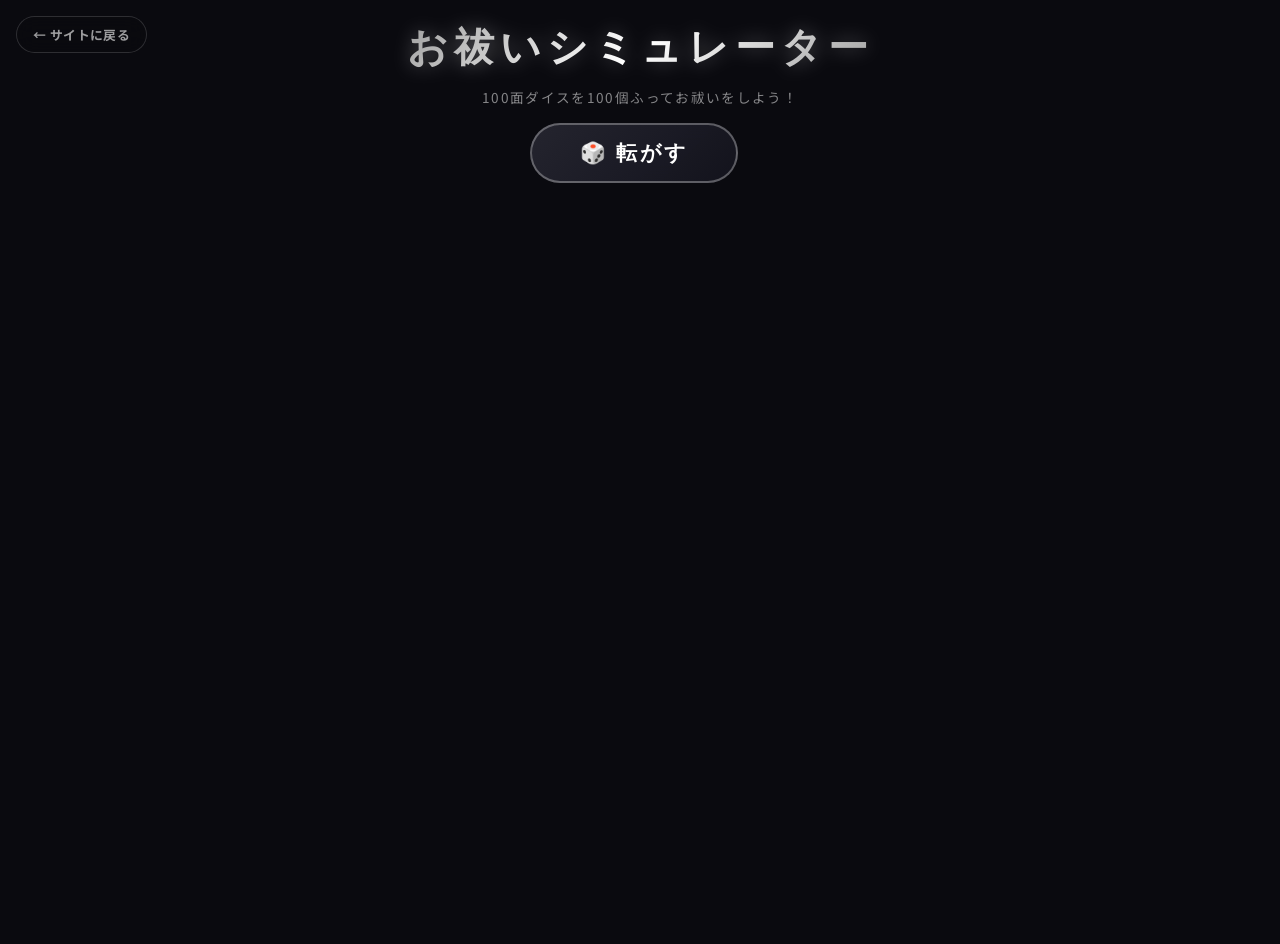
==== games/oharai/index.html @ b859c952 "feat: OGP meta tags, oharai integration, Contents title, nav arrow fix" ====
<!DOCTYPE html>
<html lang="ja">

<head>
  <meta charset="UTF-8">
  <meta name="viewport" content="width=device-width, initial-scale=1.0">
  <title>お祓いシミュレーター</title>
  <meta name="description" content="3D物理演出で100面ダイスを100個転がすシミュレーター">
  <link rel="stylesheet" href="style.css">
  <link
    href="https://fonts.googleapis.com/css2?family=Orbitron:wght@400;700;900&family=Noto+Sans+JP:wght@400;700&display=swap"
    rel="stylesheet">
</head>

<body>
  <a href="../../" id="back-to-site">← サイトに戻る</a>
  <div id="app">
    <!-- 3D Canvas -->
    <canvas id="dice-canvas"></canvas>

    <!-- Overlay UI -->
    <div id="overlay">
      <h1 id="title">お祓いシミュレーター</h1>
      <p id="subtitle">100面ダイスを100個ふってお祓いをしよう！</p>
      <div id="btn-row">
        <button id="roll-btn">🎲 転がす</button>
        <div id="action-btns">
          <button id="screenshot-btn" class="action-btn">📸 スクショ</button>
          <button id="share-btn" class="action-btn">𝕏 共有</button>
        </div>
      </div>
      <div id="status-text"></div>
    </div>

    <!-- Results Panel -->
    <div id="results-panel">
      <div id="results-grid"></div>
    </div>


  </div>

  <script type="importmap">
  {
    "imports": {
      "three": "https://esm.sh/three@0.162.0",
      "three/addons/": "https://esm.sh/three@0.162.0/examples/jsm/",
      "cannon-es": "https://esm.sh/cannon-es@0.20.0"
    }
  }
  </script>
  <script type="module" src="main.js"></script>
</body>

</html>
---- games/oharai/style.css ----
/* ========================================
   3D 100面ダイス × 100個 シミュレーター
   ======================================== */

/* --- Reset & Base --- */
*,
*::before,
*::after {
  margin: 0;
  padding: 0;
  box-sizing: border-box;
}

html,
body {
  width: 100%;
  height: 100%;
  overflow: hidden;
  font-family: 'Noto Sans JP', 'Orbitron', sans-serif;
  background: #0a0a0f;
  color: #e0e0e0;
}

/* --- Back to Site Button --- */
#back-to-site {
  position: fixed;
  top: 16px;
  left: 16px;
  z-index: 500;
  font-family: 'Noto Sans JP', sans-serif;
  font-size: 0.8rem;
  font-weight: 700;
  color: rgba(255, 255, 255, 0.6);
  text-decoration: none;
  padding: 8px 16px;
  border-radius: 30px;
  border: 1px solid rgba(255, 255, 255, 0.15);
  background: rgba(10, 10, 15, 0.7);
  backdrop-filter: blur(10px);
  transition: all 0.3s ease;
  letter-spacing: 0.03em;
}

#back-to-site:hover {
  color: #00ff6a;
  border-color: rgba(0, 255, 106, 0.4);
  background: rgba(0, 255, 106, 0.08);
  box-shadow: 0 0 16px rgba(0, 255, 106, 0.15);
  transform: translateX(-2px);
}

#app {
  position: relative;
  width: 100%;
  height: 100%;
}

/* --- 3D Canvas --- */
#dice-canvas {
  display: block;
  width: 100%;
  height: 100%;
}

/* --- Overlay UI --- */
#overlay {
  position: absolute;
  top: 0;
  left: 0;
  width: 100%;
  pointer-events: none;
  display: flex;
  flex-direction: column;
  align-items: center;
  padding: 20px;
  z-index: 10;
}

#title {
  font-family: 'Orbitron', monospace;
  font-size: 2.5rem;
  font-weight: 900;
  background: linear-gradient(135deg, #a0a0a0, #ffffff, #a0a0a0);
  background-clip: text;
  -webkit-background-clip: text;
  -webkit-text-fill-color: transparent;
  text-shadow: none;
  letter-spacing: 0.15em;
  margin-bottom: 12px;
  filter: drop-shadow(0 0 10px rgba(255, 255, 255, 0.3));
}

/* --- Button Row (Roll + Action Buttons) --- */
#btn-row {
  display: flex;
  align-items: center;
  gap: 12px;
  pointer-events: none;
}

#roll-btn {
  pointer-events: auto;
  font-family: 'Orbitron', monospace;
  font-size: 1.3rem;
  font-weight: 700;
  padding: 14px 48px;
  border: 2px solid rgba(255, 255, 255, 0.3);
  border-radius: 50px;
  background: linear-gradient(135deg, rgba(40, 40, 50, 0.9), rgba(20, 20, 30, 0.95));
  color: #fff;
  cursor: pointer;
  transition: all 0.3s ease;
  backdrop-filter: blur(10px);
  text-transform: uppercase;
  letter-spacing: 0.1em;
}

#roll-btn:hover {
  border-color: rgba(255, 255, 255, 0.6);
  background: linear-gradient(135deg, rgba(60, 60, 80, 0.95), rgba(30, 30, 50, 0.98));
  transform: translateY(-2px);
  box-shadow: 0 8px 30px rgba(0, 0, 0, 0.5), 0 0 20px rgba(255, 255, 255, 0.1);
}

#roll-btn:active {
  transform: translateY(1px) scale(0.97);
}

#roll-btn:disabled {
  opacity: 0.4;
  cursor: not-allowed;
  transform: none;
  box-shadow: none;
}

#subtitle {
  font-family: 'Noto Sans JP', sans-serif;
  font-size: 0.85rem;
  color: rgba(255, 255, 255, 0.5);
  margin-bottom: 16px;
  letter-spacing: 0.1em;
}

#status-text {
  font-family: 'Orbitron', monospace;
  font-size: 1rem;
  margin-top: 10px;
  color: rgba(255, 255, 255, 0.6);
  min-height: 1.5em;
  letter-spacing: 0.05em;
}

/* --- Action Buttons (Share / Screenshot) --- */
#action-btns {
  display: flex;
  gap: 12px;
  opacity: 0;
  max-width: 0;
  overflow: clip visible;
  pointer-events: none;
  transition: opacity 0.4s ease, max-width 0.5s ease;
}

#action-btns.visible {
  opacity: 1;
  max-width: 400px;
  pointer-events: auto;
}

.action-btn {
  font-family: 'Noto Sans JP', sans-serif;
  font-size: 0.85rem;
  font-weight: 700;
  padding: 10px 24px;
  white-space: nowrap;
  border: 1px solid rgba(255, 255, 255, 0.2);
  border-radius: 40px;
  background: linear-gradient(135deg, rgba(30, 30, 40, 0.85), rgba(15, 15, 25, 0.9));
  color: rgba(255, 255, 255, 0.85);
  cursor: pointer;
  transition: all 0.3s ease;
  backdrop-filter: blur(10px);
  letter-spacing: 0.05em;
}

.action-btn:hover {
  border-color: rgba(255, 255, 255, 0.5);
  background: linear-gradient(135deg, rgba(50, 50, 65, 0.9), rgba(25, 25, 40, 0.95));
  transform: translateY(-2px);
  box-shadow: 0 6px 20px rgba(0, 0, 0, 0.4), 0 0 15px rgba(255, 255, 255, 0.08);
}

.action-btn:active {
  transform: translateY(1px) scale(0.97);
}

#share-btn {
  border-color: rgba(29, 161, 242, 0.3);
  background: linear-gradient(135deg, rgba(15, 30, 50, 0.9), rgba(10, 20, 35, 0.95));
}

#share-btn:hover {
  border-color: rgba(29, 161, 242, 0.6);
  box-shadow: 0 6px 20px rgba(0, 0, 0, 0.4), 0 0 15px rgba(29, 161, 242, 0.15);
}

#screenshot-btn {
  border-color: rgba(100, 200, 120, 0.3);
  background: linear-gradient(135deg, rgba(15, 35, 20, 0.9), rgba(10, 25, 15, 0.95));
}

#screenshot-btn:hover {
  border-color: rgba(100, 200, 120, 0.6);
  box-shadow: 0 6px 20px rgba(0, 0, 0, 0.4), 0 0 15px rgba(100, 200, 120, 0.15);
}

/* --- Results Panel --- */
#results-panel {
  position: absolute;
  bottom: 0;
  left: 0;
  width: 100%;
  background: linear-gradient(to top, rgba(5, 5, 15, 0.95) 0%, rgba(5, 5, 15, 0.85) 70%, transparent 100%);
  padding: 20px 30px 24px;
  z-index: 10;
  transform: translateY(100%);
  transition: transform 0.6s cubic-bezier(0.22, 1, 0.36, 1);
  backdrop-filter: blur(8px);
}

#results-panel.visible {
  transform: translateY(0%);
}

#results-grid {
  display: grid;
  grid-template-columns: repeat(20, 1fr);
  gap: 6px;
  max-width: 1100px;
  margin: 0 auto;
}

/* --- Dice Result Cell --- */
.dice-cell {
  display: flex;
  align-items: center;
  justify-content: center;
  aspect-ratio: 1;
  border-radius: 6px;
  font-family: 'Orbitron', monospace;
  font-size: 0.7rem;
  font-weight: 700;
  background: rgba(255, 255, 255, 0.06);
  border: 1px solid rgba(255, 255, 255, 0.1);
  opacity: 0;
  transform: scale(0.5) rotateX(30deg);
  animation: cellAppear 0.4s ease forwards;
  will-change: transform, opacity;
}

/* --- Critical: 1-5 (Yellow/Gold glow) --- */
.dice-cell.critical {
  color: #ffd700;
  background: rgba(255, 215, 0, 0.15);
  border-color: rgba(255, 215, 0, 0.5);
  box-shadow:
    0 0 8px rgba(255, 215, 0, 0.4),
    0 0 20px rgba(255, 215, 0, 0.2),
    inset 0 0 8px rgba(255, 215, 0, 0.1);
  animation: cellAppear 0.4s ease forwards, pulseGold 2s ease-in-out infinite;
}

/* --- Fumble: 96-100 (Purple glow) --- */
.dice-cell.fumble {
  color: #c084fc;
  background: rgba(162, 89, 255, 0.15);
  border-color: rgba(162, 89, 255, 0.5);
  box-shadow:
    0 0 8px rgba(162, 89, 255, 0.4),
    0 0 20px rgba(162, 89, 255, 0.2),
    inset 0 0 8px rgba(162, 89, 255, 0.1);
  animation: cellAppear 0.4s ease forwards, pulsePurple 2s ease-in-out infinite;
}

/* --- Animations --- */
@keyframes cellAppear {
  to {
    opacity: 1;
    transform: scale(1) rotateX(0deg);
  }
}

@keyframes pulseGold {

  0%,
  100% {
    box-shadow:
      0 0 8px rgba(255, 215, 0, 0.4),
      0 0 20px rgba(255, 215, 0, 0.2),
      inset 0 0 8px rgba(255, 215, 0, 0.1);
    text-shadow: 0 0 6px rgba(255, 215, 0, 0.6);
  }

  50% {
    box-shadow:
      0 0 14px rgba(255, 215, 0, 0.7),
      0 0 35px rgba(255, 215, 0, 0.4),
      inset 0 0 14px rgba(255, 215, 0, 0.2);
    text-shadow: 0 0 12px rgba(255, 215, 0, 0.9);
  }
}

@keyframes pulsePurple {

  0%,
  100% {
    box-shadow:
      0 0 8px rgba(162, 89, 255, 0.4),
      0 0 20px rgba(162, 89, 255, 0.2),
      inset 0 0 8px rgba(162, 89, 255, 0.1);
    text-shadow: 0 0 6px rgba(162, 89, 255, 0.6);
  }

  50% {
    box-shadow:
      0 0 14px rgba(162, 89, 255, 0.7),
      0 0 35px rgba(162, 89, 255, 0.4),
      inset 0 0 14px rgba(162, 89, 255, 0.2);
    text-shadow: 0 0 12px rgba(162, 89, 255, 0.9);
  }
}

/* --- Responsive --- */
@media (max-width: 900px) {
  #results-grid {
    grid-template-columns: repeat(10, 1fr);
    gap: 4px;
  }

  .dice-cell {
    font-size: 0.6rem;
  }

  #title {
    font-size: 1.5rem;
  }
}

/* ========================================
   演出オーバーレイ
   ======================================== */

/* --- 共通オーバーレイ --- */
.celebration-overlay,
.disappointment-overlay {
  position: absolute;
  top: 0;
  left: 0;
  width: 100%;
  height: 100%;
  pointer-events: none;
  z-index: 100;
  overflow: hidden;
  transition: opacity 1s ease;
}

.celebration-overlay.fade-out,
.disappointment-overlay.fade-out {
  opacity: 0;
}

/* --- 共通メッセージ --- */
.result-message {
  position: absolute;
  top: 28%;
  left: 50%;
  transform: translate(-50%, -50%) scale(0);
  font-family: 'Orbitron', 'Noto Sans JP', monospace;
  font-size: 2.5rem;
  font-weight: 900;
  white-space: nowrap;
  animation: messagePopIn 0.6s cubic-bezier(0.34, 1.56, 0.64, 1) 0.3s forwards;
  text-align: center;
  letter-spacing: 0.05em;
}

/* --- おめでとうメッセージ --- */
.celebration-message {
  color: #ffd700;
  text-shadow:
    0 0 20px rgba(255, 215, 0, 0.8),
    0 0 40px rgba(255, 215, 0, 0.5),
    0 0 80px rgba(255, 215, 0, 0.3),
    0 2px 4px rgba(0, 0, 0, 0.5);
}

/* --- がっかりメッセージ --- */
.disappointment-message {
  color: #c084fc;
  text-shadow:
    0 0 20px rgba(162, 89, 255, 0.8),
    0 0 40px rgba(162, 89, 255, 0.5),
    0 0 80px rgba(162, 89, 255, 0.3),
    0 2px 4px rgba(0, 0, 0, 0.5);
}

/* --- 紙吹雪パーティクル --- */
.confetti {
  position: absolute;
  top: -20%;
  border-radius: 2px;
  animation: confettiFall linear infinite;
  will-change: transform, opacity;
}

@keyframes confettiFall {
  0% {
    transform: translateY(0) rotate(0deg);
    opacity: 1;
  }

  85% {
    opacity: 1;
  }

  100% {
    transform: translateY(130vh) rotate(720deg);
    opacity: 0;
  }
}

/* --- 紫の雨パーティクル --- */
.purple-rain {
  position: absolute;
  top: -15%;
  width: 2px;
  height: 20px;
  background: linear-gradient(to bottom, transparent, #a259ff, #7c3aed);
  border-radius: 0 0 2px 2px;
  animation: purpleRainFall linear infinite;
  box-shadow: 0 0 6px rgba(162, 89, 255, 0.6);
  will-change: transform, opacity;
}

@keyframes purpleRainFall {
  0% {
    transform: translateY(0);
    opacity: 0.8;
  }

  85% {
    opacity: 0.6;
  }

  100% {
    transform: translateY(130vh);
    opacity: 0;
  }
}

/* --- おめでとう絵文字 --- */
.celebration-emoji {
  position: absolute;
  animation: emojiBounce 2.5s ease-in-out infinite;
  opacity: 0;
  filter: drop-shadow(0 0 8px rgba(255, 215, 0, 0.6));
  will-change: transform, opacity;
}

@keyframes emojiBounce {
  0% {
    opacity: 0;
    transform: scale(0) translateY(50px);
  }

  20% {
    opacity: 1;
    transform: scale(1.3) translateY(-30px);
  }

  40% {
    transform: scale(1) translateY(0);
  }

  60% {
    opacity: 1;
    transform: scale(1.1) translateY(-15px);
  }

  80% {
    opacity: 1;
    transform: scale(1) translateY(0);
  }

  100% {
    opacity: 0;
    transform: scale(0.8) translateY(20px);
  }
}

/* --- がっかり絵文字 --- */
.disappointment-emoji {
  position: absolute;
  animation: emojiSink 3s ease-in-out infinite;
  opacity: 0;
  filter: drop-shadow(0 0 8px rgba(162, 89, 255, 0.6));
  will-change: transform, opacity;
}

@keyframes emojiSink {
  0% {
    opacity: 0;
    transform: scale(0) rotate(0deg);
  }

  15% {
    opacity: 1;
    transform: scale(1.2) rotate(-10deg);
  }

  40% {
    opacity: 0.8;
    transform: scale(1) rotate(5deg);
  }

  70% {
    opacity: 0.6;
    transform: scale(0.9) rotate(-3deg);
  }

  100% {
    opacity: 0;
    transform: scale(0.5) rotate(15deg) translateY(60px);
  }
}

/* --- メッセージ登場 --- */
@keyframes messagePopIn {
  0% {
    transform: translate(-50%, -50%) scale(0) rotate(-5deg);
  }

  60% {
    transform: translate(-50%, -50%) scale(1.15) rotate(2deg);
  }

  100% {
    transform: translate(-50%, -50%) scale(1) rotate(0deg);
  }
}

/* ========================================
   統計オーバーレイ
   ======================================== */
.stats-overlay {
  position: absolute;
  top: 0;
  left: 0;
  width: 100%;
  height: 100%;
  pointer-events: none;
  z-index: 50;
  display: flex;
  align-items: center;
  justify-content: center;
}

.stats-container {
  display: flex;
  align-items: center;
  justify-content: center;
  gap: 20px;
  flex-wrap: wrap;
  animation: statsSlideIn 0.8s cubic-bezier(0.22, 1, 0.36, 1) forwards;
  opacity: 0;
  transform: translateY(30px);
  background: radial-gradient(ellipse at center, rgba(0, 0, 0, 0.7) 0%, rgba(0, 0, 0, 0.4) 60%, transparent 100%);
  padding: 32px 48px;
  border-radius: 24px;
}

@keyframes statsSlideIn {
  to {
    opacity: 1;
    transform: translateY(0);
  }
}

.stats-box {
  text-align: center;
  padding: 16px 28px;
  border-radius: 16px;
  backdrop-filter: blur(12px);
  border: 1px solid rgba(255, 255, 255, 0.15);
  min-width: 140px;
}

.stats-critical {
  background: rgba(255, 215, 0, 0.12);
  border-color: rgba(255, 215, 0, 0.4);
  box-shadow: 0 0 30px rgba(255, 215, 0, 0.2), inset 0 0 20px rgba(255, 215, 0, 0.05);
}

.stats-fumble {
  background: rgba(162, 89, 255, 0.12);
  border-color: rgba(162, 89, 255, 0.4);
  box-shadow: 0 0 30px rgba(162, 89, 255, 0.2), inset 0 0 20px rgba(162, 89, 255, 0.05);
}

.stats-label {
  font-family: 'Noto Sans JP', sans-serif;
  font-size: 0.75rem;
  font-weight: 700;
  letter-spacing: 0.05em;
  margin-bottom: 6px;
  opacity: 0.8;
}

.stats-critical .stats-label {
  color: #ffd700;
}

.stats-fumble .stats-label {
  color: #c084fc;
}

.stats-count {
  font-family: 'Orbitron', monospace;
  font-size: 3.5rem;
  font-weight: 900;
  line-height: 1;
}

.stats-critical .stats-count {
  color: #ffd700;
  text-shadow: 0 0 20px rgba(255, 215, 0, 0.6), 0 0 40px rgba(255, 215, 0, 0.3);
}

.stats-fumble .stats-count {
  color: #c084fc;
  text-shadow: 0 0 20px rgba(162, 89, 255, 0.6), 0 0 40px rgba(162, 89, 255, 0.3);
}

.stats-unit {
  font-family: 'Noto Sans JP', sans-serif;
  font-size: 0.85rem;
  opacity: 0.7;
  color: #ccc;
  margin-top: 4px;
}

.stats-vs {
  font-family: 'Orbitron', monospace;
  font-size: 2rem;
  font-weight: 900;
  color: rgba(255, 255, 255, 0.5);
  text-shadow: 0 0 10px rgba(255, 255, 255, 0.2);
  padding: 0 8px;
}

.stats-avg {
  width: 100%;
  text-align: center;
  margin-top: 8px;
}

.stats-avg-label {
  font-family: 'Noto Sans JP', sans-serif;
  font-size: 0.85rem;
  color: rgba(255, 255, 255, 0.6);
  margin-right: 10px;
}

.stats-avg-value {
  font-family: 'Orbitron', monospace;
  font-size: 1.8rem;
  font-weight: 700;
  color: #fff;
  text-shadow: 0 0 12px rgba(255, 255, 255, 0.3);
}

/* ========================================
   まあまあ演出（クリファン同数）
   ======================================== */
.neutral-overlay {
  position: absolute;
  top: 0;
  left: 0;
  width: 100%;
  height: 100%;
  pointer-events: none;
  z-index: 100;
  overflow: hidden;
}

.neutral-star {
  position: absolute;
  top: -10%;
  animation: neutralStarFall linear infinite;
  will-change: transform, opacity;
}

@keyframes neutralStarFall {
  0% {
    transform: translateY(0) rotate(0deg);
    opacity: 0.6;
  }

  50% {
    opacity: 0.4;
  }

  100% {
    transform: translateY(130vh) rotate(360deg);
    opacity: 0;
  }
}

.neutral-emoji {
  position: absolute;
  animation: neutralFloat 3s ease-in-out infinite;
  opacity: 0;
  filter: drop-shadow(0 0 6px rgba(255, 255, 255, 0.3));
  will-change: transform, opacity;
}

@keyframes neutralFloat {
  0% {
    opacity: 0;
    transform: scale(0) translateY(20px);
  }

  20% {
    opacity: 0.8;
    transform: scale(1.1) translateY(-10px);
  }

  50% {
    opacity: 0.7;
    transform: scale(1) translateY(5px);
  }

  80% {
    opacity: 0.8;
    transform: scale(1.05) translateY(-5px);
  }

  100% {
    opacity: 0;
    transform: scale(0.8) translateY(15px);
  }
}

.neutral-message {
  color: #bbbbcc;
  text-shadow:
    0 0 15px rgba(200, 200, 220, 0.6),
    0 0 30px rgba(200, 200, 220, 0.3),
    0 2px 4px rgba(0, 0, 0, 0.5);
}

/* ========================================
   爆発演出（ファンブル10超え）
   ======================================== */

/* 赤フラッシュ */
.explosion-flash {
  position: absolute;
  top: 0;
  left: 0;
  width: 100%;
  height: 100%;
  background: radial-gradient(circle at center, rgba(255, 60, 0, 0.9), rgba(255, 0, 0, 0.6), transparent 70%);
  z-index: 200;
  pointer-events: none;
  animation: flashBang 0.6s ease-out forwards;
}

@keyframes flashBang {
  0% {
    opacity: 1;
    transform: scale(1);
  }

  50% {
    opacity: 0.8;
  }

  100% {
    opacity: 0;
    transform: scale(1.5);
  }
}

/* 爆発オーバーレイ */
.explosion-overlay {
  position: absolute;
  top: 0;
  left: 0;
  width: 100%;
  height: 100%;
  pointer-events: none;
  z-index: 150;
  overflow: hidden;
}

/* 爆発パーティクル */
.explosion-particle {
  position: absolute;
  animation: explodeFly 1.5s ease-out forwards;
  will-change: transform, opacity;
}

@keyframes explodeFly {
  0% {
    opacity: 1;
    transform: translate(0, 0) scale(1) rotate(0deg);
  }

  100% {
    opacity: 0;
    transform: translate(var(--dx), var(--dy)) scale(0.3) rotate(720deg);
  }
}

/* 爆発メッセージ */
.explosion-message {
  color: #ff4400;
  text-shadow:
    0 0 20px rgba(255, 68, 0, 0.9),
    0 0 40px rgba(255, 68, 0, 0.6),
    0 0 80px rgba(255, 68, 0, 0.4),
    0 0 120px rgba(255, 0, 0, 0.3),
    0 2px 4px rgba(0, 0, 0, 0.8);
  font-size: 3rem;
}

/* UIを吹き飛ばす */
.explode-fly {
  animation: uiFlyAway 1.2s cubic-bezier(0.22, 1, 0.36, 1) forwards !important;
  pointer-events: none !important;
}

@keyframes uiFlyAway {
  0% {
    transform: translateY(0) rotate(0deg);
    opacity: 1;
  }

  100% {
    transform: translateY(-200vh) rotate(45deg);
    opacity: 0;
  }
}

.explode-fly-down {
  animation: uiFlyDown 1s cubic-bezier(0.22, 1, 0.36, 1) forwards !important;
  pointer-events: none !important;
}

@keyframes uiFlyDown {
  0% {
    transform: translateY(0) rotate(0deg);
    opacity: 1;
  }

  100% {
    transform: translateY(200vh) rotate(-30deg);
    opacity: 0;
  }
}

/* キャンバス揺れ */
.explode-shake {
  animation: canvasShake 0.5s ease-out;
}

@keyframes canvasShake {

  0%,
  100% {
    transform: translate(0, 0);
  }

  10% {
    transform: translate(-15px, 10px);
  }

  20% {
    transform: translate(15px, -10px);
  }

  30% {
    transform: translate(-10px, 15px);
  }

  40% {
    transform: translate(10px, -15px);
  }

  50% {
    transform: translate(-12px, 8px);
  }

  60% {
    transform: translate(8px, -12px);
  }

  70% {
    transform: translate(-5px, 10px);
  }

  80% {
    transform: translate(5px, -5px);
  }

  90% {
    transform: translate(-3px, 3px);
  }
}

/* ========================================
   デバッグパネル（developブランチ専用）
   ======================================== */
#debug-panel {
  position: fixed;
  bottom: 12px;
  left: 12px;
  z-index: 9999;
  display: flex;
  flex-direction: column;
  gap: 6px;
  padding: 10px;
  border-radius: 12px;
  background: rgba(0, 0, 0, 0.8);
  border: 1px solid rgba(255, 255, 255, 0.15);
  backdrop-filter: blur(8px);
}

#debug-title {
  font-family: 'Orbitron', monospace;
  font-size: 0.7rem;
  color: rgba(255, 200, 50, 0.8);
  text-align: center;
  letter-spacing: 0.1em;
  margin-bottom: 2px;
}

.debug-btn {
  font-family: 'Noto Sans JP', sans-serif;
  font-size: 0.7rem;
  font-weight: 700;
  padding: 6px 12px;
  border: 1px solid rgba(255, 255, 255, 0.2);
  border-radius: 6px;
  background: rgba(255, 255, 255, 0.08);
  color: rgba(255, 255, 255, 0.85);
  cursor: pointer;
  transition: all 0.2s ease;
  white-space: nowrap;
}

.debug-btn:hover {
  background: rgba(255, 255, 255, 0.18);
  border-color: rgba(255, 255, 255, 0.4);
}

.debug-btn:active {
  transform: scale(0.95);
}

/* ========================================
   スクショモード（html2canvasのCSS非対応対策）
   - animation forwards 最終状態の強制上書き
   - background-clip:text → 白テキストに
   - translate(-50%) → flex中央揃えに
   - backdrop-filter → 半透明背景に
   ======================================== */

/* タイトル: background-clip:text 非対応 → 白テキスト */
.screenshot-mode #title {
  background: none !important;
  -webkit-background-clip: unset !important;
  background-clip: unset !important;
  -webkit-text-fill-color: #ffffff !important;
  color: #ffffff !important;
  filter: none !important;
  text-shadow: 0 0 15px rgba(255, 255, 255, 0.4) !important;
}

/* 結果メッセージ: translate(-50%) 非対応 → flex中央揃え */
.screenshot-mode .result-message {
  left: 0 !important;
  width: 100% !important;
  text-align: center !important;
  transform: scale(1) !important;
  animation: none !important;
}

/* ダイスセル */
.screenshot-mode .dice-cell {
  opacity: 1 !important;
  transform: scale(1) rotateX(0deg) !important;
  animation: none !important;
}

/* 統計コンテナ */
.screenshot-mode .stats-container {
  opacity: 1 !important;
  transform: translateY(0) !important;
  animation: none !important;
}

/* 統計ボックス: backdrop-filter 非対応 → 半透明背景 */
.screenshot-mode .stats-box {
  backdrop-filter: none !important;
  -webkit-backdrop-filter: none !important;
}

.screenshot-mode .stats-critical {
  background: rgba(40, 30, 0, 0.85) !important;
  box-shadow: 0 0 30px rgba(255, 215, 0, 0.3), inset 0 0 20px rgba(255, 215, 0, 0.08) !important;
}

.screenshot-mode .stats-fumble {
  background: rgba(30, 15, 50, 0.85) !important;
  box-shadow: 0 0 30px rgba(162, 89, 255, 0.3), inset 0 0 20px rgba(162, 89, 255, 0.08) !important;
}

/* 絵文字 */
.screenshot-mode .celebration-emoji,
.screenshot-mode .disappointment-emoji,
.screenshot-mode .neutral-emoji {
  opacity: 0.9 !important;
  transform: scale(1) !important;
  animation: none !important;
}

.screenshot-mode .confetti {
  opacity: 0.8 !important;
}

.screenshot-mode .purple-rain {
  opacity: 0.5 !important;
}

.screenshot-mode .neutral-star {
  opacity: 0.5 !important;
}

.screenshot-mode .explosion-particle {
  opacity: 1 !important;
  animation: none !important;
}
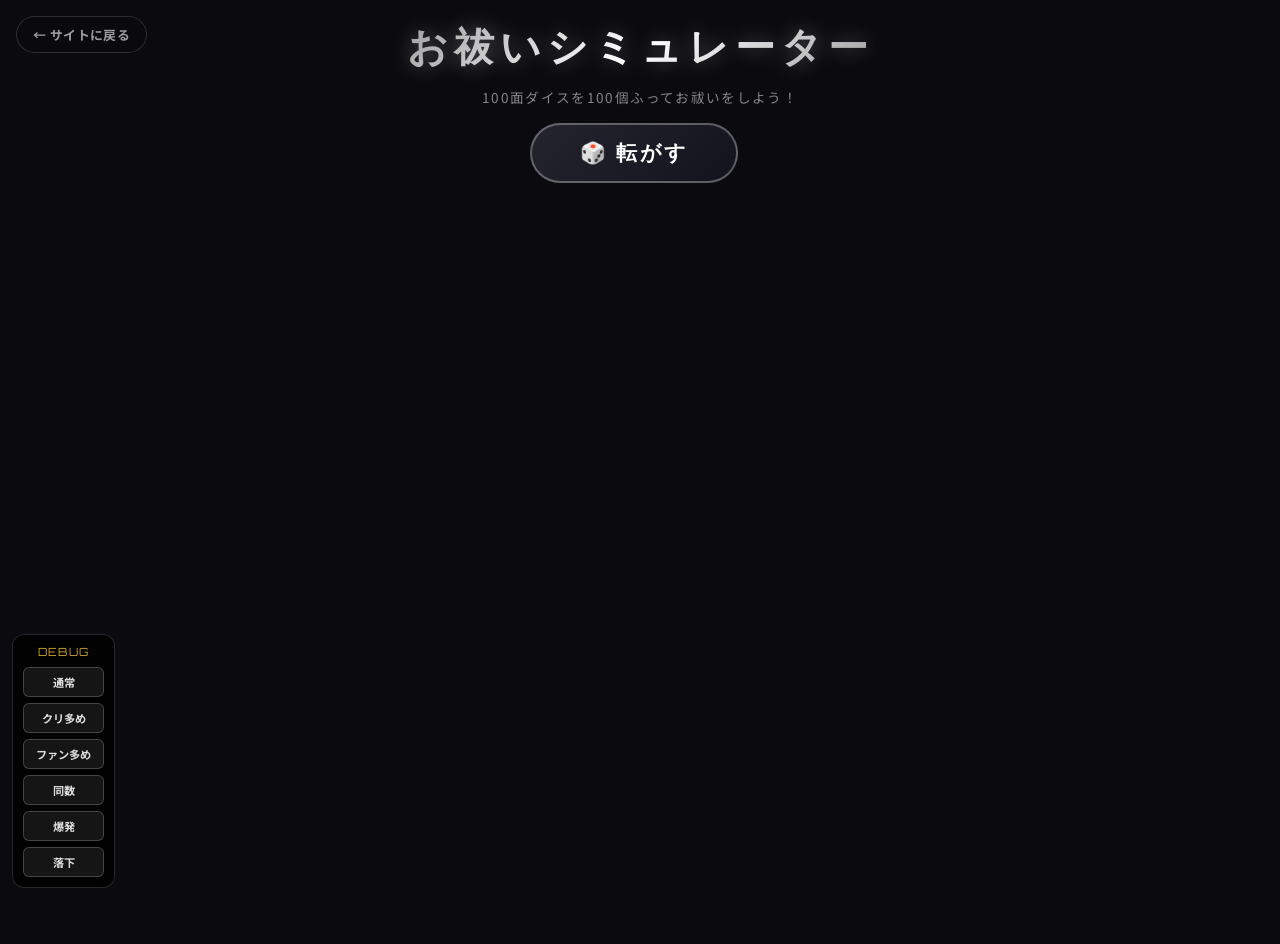
==== commit 0095183c: "debug: show debug panel permanently on feature branch" ====
--- a/games/oharai/index.html
+++ b/games/oharai/index.html
@@ -37,6 +37,16 @@
       <div id="results-grid"></div>
     </div>
 
+    <!-- Debug Panel (常時表示 - feature/debug-result-check ブランチ専用) -->
+    <div id="debug-panel">
+      <div id="debug-title">DEBUG</div>
+      <button class="debug-btn" id="debug-normal">通常</button>
+      <button class="debug-btn" id="debug-crit">クリ多め</button>
+      <button class="debug-btn" id="debug-fumble">ファン多め</button>
+      <button class="debug-btn" id="debug-neutral">同数</button>
+      <button class="debug-btn" id="debug-explosion">爆発</button>
+      <button class="debug-btn" id="debug-fallen">落下</button>
+    </div>
 
   </div>
 
--- a/games/oharai/style.css
+++ b/games/oharai/style.css
@@ -344,6 +344,278 @@
   #title {
     font-size: 1.5rem;
   }
+
+  .stats-count {
+    font-size: 2.8rem;
+  }
+
+  .stats-container {
+    padding: 24px 32px;
+    gap: 14px;
+  }
+
+  .stats-vs {
+    font-size: 1.6rem;
+  }
+}
+
+/* --- スマホ縦画面 (600px以下) --- */
+@media (max-width: 600px) {
+  #overlay {
+    padding: 12px 12px 0;
+  }
+
+  #title {
+    font-size: 1.2rem;
+    margin-bottom: 6px;
+    letter-spacing: 0.08em;
+  }
+
+  #subtitle {
+    font-size: 0.72rem;
+    margin-bottom: 10px;
+  }
+
+  #roll-btn {
+    font-size: 1rem;
+    padding: 11px 32px;
+  }
+
+  .action-btn {
+    font-size: 0.75rem;
+    padding: 8px 16px;
+  }
+
+  #status-text {
+    font-size: 0.82rem;
+  }
+
+  #results-grid {
+    grid-template-columns: repeat(10, 1fr);
+    gap: 3px;
+  }
+
+  .dice-cell {
+    font-size: 0.55rem;
+  }
+
+  #results-panel {
+    padding: 14px 14px 16px;
+  }
+
+  /* 演出メッセージ: vw固定で必ず小さく */
+  .result-message {
+    font-size: 4vw;
+    white-space: normal;
+    overflow-wrap: break-word;
+    word-break: break-word;
+    text-align: center;
+    width: 100%;
+    left: 0;
+    right: 0;
+    top: 8%;
+    padding: 0 16px;
+    letter-spacing: 0;
+    box-sizing: border-box;
+    transform: scale(0);
+    animation: messagePopInMobile 0.6s cubic-bezier(0.34, 1.56, 0.64, 1) 0.3s forwards;
+  }
+
+  /* 統計オーバーレイ: 上寄せ */
+  .stats-overlay {
+    align-items: flex-start;
+    justify-content: stretch;
+    padding-top: 35%;
+  }
+
+  /* 統計コンテナ: Gridで【クリ｜VS｜ファン】＋平均値を完全制御 */
+  .stats-container {
+    display: grid;
+    grid-template-columns: 1fr auto 1fr;
+    grid-template-rows: auto auto;
+    width: 100%;
+    padding: 10px 8px;
+    gap: 6px 4px;
+    border-radius: 0;
+    box-sizing: border-box;
+  }
+
+  /* .stats-avg は2行目に全幅 */
+  .stats-avg {
+    grid-column: 1 / -1;
+    grid-row: 2;
+    text-align: center;
+    margin-top: 2px;
+  }
+
+  /* VSテキストは列超ししない */
+  .stats-vs {
+    grid-row: 1;
+    align-self: center;
+    font-size: 0.85rem;
+    padding: 0 2px;
+    text-align: center;
+  }
+
+  .stats-box {
+    grid-row: 1;
+    min-width: 0;
+    padding: 8px 6px;
+    border-radius: 10px;
+  }
+
+  .stats-count {
+    font-size: 1.8rem;
+  }
+
+  .stats-label {
+    font-size: 0.6rem;
+  }
+
+  .stats-unit {
+    font-size: 0.65rem;
+  }
+
+  .stats-avg-value {
+    font-size: 1.2rem;
+  }
+
+  .stats-avg-label {
+    font-size: 0.72rem;
+  }
+
+  /* 戻るボタン */
+  #back-to-site {
+    top: 10px;
+    left: 10px;
+    font-size: 0.72rem;
+    padding: 6px 12px;
+  }
+}
+
+/* --- スマホ極小 (480px以下) --- */
+@media (max-width: 480px) {
+  #overlay {
+    padding: 8px 8px 0;
+  }
+
+  #title {
+    font-size: 1rem;
+    margin-bottom: 4px;
+    letter-spacing: 0.05em;
+  }
+
+  #subtitle {
+    font-size: 0.65rem;
+    margin-bottom: 8px;
+  }
+
+  #roll-btn {
+    font-size: 0.85rem;
+    padding: 10px 24px;
+    letter-spacing: 0.06em;
+  }
+
+  .action-btn {
+    font-size: 0.68rem;
+    padding: 7px 12px;
+  }
+
+  #btn-row {
+    gap: 8px;
+    flex-wrap: wrap;
+    justify-content: center;
+  }
+
+  #status-text {
+    font-size: 0.72rem;
+    margin-top: 6px;
+  }
+
+  #results-grid {
+    grid-template-columns: repeat(10, 1fr);
+    gap: 2px;
+  }
+
+  .dice-cell {
+    font-size: 0.45rem;
+    border-radius: 4px;
+  }
+
+  #results-panel {
+    padding: 10px 8px 12px;
+  }
+
+  /* 演出メッセージ */
+  .result-message {
+    font-size: 3.5vw;
+    top: 8%;
+    padding: 0 12px;
+  }
+
+  /* 統計 */
+  .stats-overlay {
+    padding-top: 35%;
+  }
+
+  .stats-container {
+    padding: 8px 4px;
+    gap: 4px 2px;
+  }
+
+  .stats-box {
+    padding: 6px 4px;
+  }
+
+  .stats-count {
+    font-size: 1.5rem;
+  }
+
+  .stats-label {
+    font-size: 0.52rem;
+  }
+
+  .stats-unit {
+    font-size: 0.58rem;
+  }
+
+  .stats-vs {
+    font-size: 0.72rem;
+    padding: 0;
+  }
+
+  .stats-avg-value {
+    font-size: 1rem;
+  }
+
+  .stats-avg-label {
+    font-size: 0.62rem;
+    margin-right: 4px;
+  }
+
+  /* 戻るボタン */
+  #back-to-site {
+    top: 8px;
+    left: 8px;
+    font-size: 0.65rem;
+    padding: 5px 10px;
+    border-radius: 20px;
+  }
+}
+
+/* モバイル用メッセージ登場アニメーション */
+@keyframes messagePopInMobile {
+  0% {
+    transform: scale(0) rotate(-5deg);
+  }
+
+  60% {
+    transform: scale(1.1) rotate(2deg);
+  }
+
+  100% {
+    transform: scale(1) rotate(0deg);
+  }
 }
 
 /* ========================================
@@ -384,6 +656,14 @@
   letter-spacing: 0.05em;
 }
 
+/* stats-label small タグ（ラベル折り返し用） */
+.stats-label small {
+  display: block;
+  font-size: 0.75em;
+  opacity: 0.75;
+  margin-top: 2px;
+}
+
 /* --- おめでとうメッセージ --- */
 .celebration-message {
   color: #ffd700;
@@ -570,7 +850,7 @@
   align-items: center;
   justify-content: center;
   gap: 20px;
-  flex-wrap: wrap;
+  flex-wrap: nowrap;
   animation: statsSlideIn 0.8s cubic-bezier(0.22, 1, 0.36, 1) forwards;
   opacity: 0;
   transform: translateY(30px);
@@ -756,6 +1036,95 @@
   text-shadow:
     0 0 15px rgba(200, 200, 220, 0.6),
     0 0 30px rgba(200, 200, 220, 0.3),
+    0 2px 4px rgba(0, 0, 0, 0.5);
+}
+
+/* ========================================
+   ダイス落下演出
+   ======================================== */
+.fallen-overlay {
+  position: absolute;
+  top: 0;
+  left: 0;
+  width: 100%;
+  height: 100%;
+  pointer-events: none;
+  z-index: 100;
+  overflow: hidden;
+}
+
+/* 落下パーティクル（角ばったダイス風の小片が落ちる） */
+.fallen-particle {
+  position: absolute;
+  top: -10%;
+  width: 6px;
+  height: 6px;
+  background: #00bcd4;
+  border-radius: 1px;
+  animation: fallenDrop linear infinite;
+  box-shadow: 0 0 6px rgba(0, 188, 212, 0.6);
+  will-change: transform, opacity;
+}
+
+@keyframes fallenDrop {
+  0% {
+    transform: translateY(0) rotate(0deg);
+    opacity: 0.7;
+  }
+
+  50% {
+    opacity: 0.5;
+  }
+
+  100% {
+    transform: translateY(130vh) rotate(540deg);
+    opacity: 0;
+  }
+}
+
+/* 落下絵文字 */
+.fallen-emoji {
+  position: absolute;
+  animation: fallenSink 3s ease-in-out infinite;
+  opacity: 0;
+  filter: drop-shadow(0 0 6px rgba(0, 188, 212, 0.5));
+  will-change: transform, opacity;
+}
+
+@keyframes fallenSink {
+  0% {
+    opacity: 0;
+    transform: scale(0) translateY(-20px);
+  }
+
+  15% {
+    opacity: 0.9;
+    transform: scale(1.2) translateY(0);
+  }
+
+  40% {
+    opacity: 0.7;
+    transform: scale(1) translateY(15px) rotate(-5deg);
+  }
+
+  70% {
+    opacity: 0.5;
+    transform: scale(0.9) translateY(30px) rotate(5deg);
+  }
+
+  100% {
+    opacity: 0;
+    transform: scale(0.6) translateY(60px) rotate(-10deg);
+  }
+}
+
+/* 落下メッセージ */
+.fallen-message {
+  color: #00bcd4;
+  text-shadow:
+    0 0 15px rgba(0, 188, 212, 0.8),
+    0 0 30px rgba(0, 188, 212, 0.5),
+    0 0 60px rgba(0, 188, 212, 0.3),
     0 2px 4px rgba(0, 0, 0, 0.5);
 }
 
@@ -1051,4 +1420,14 @@
 .screenshot-mode .explosion-particle {
   opacity: 1 !important;
   animation: none !important;
+}
+
+.screenshot-mode .fallen-emoji {
+  opacity: 0.9 !important;
+  transform: scale(1) !important;
+  animation: none !important;
+}
+
+.screenshot-mode .fallen-particle {
+  opacity: 0.5 !important;
 }
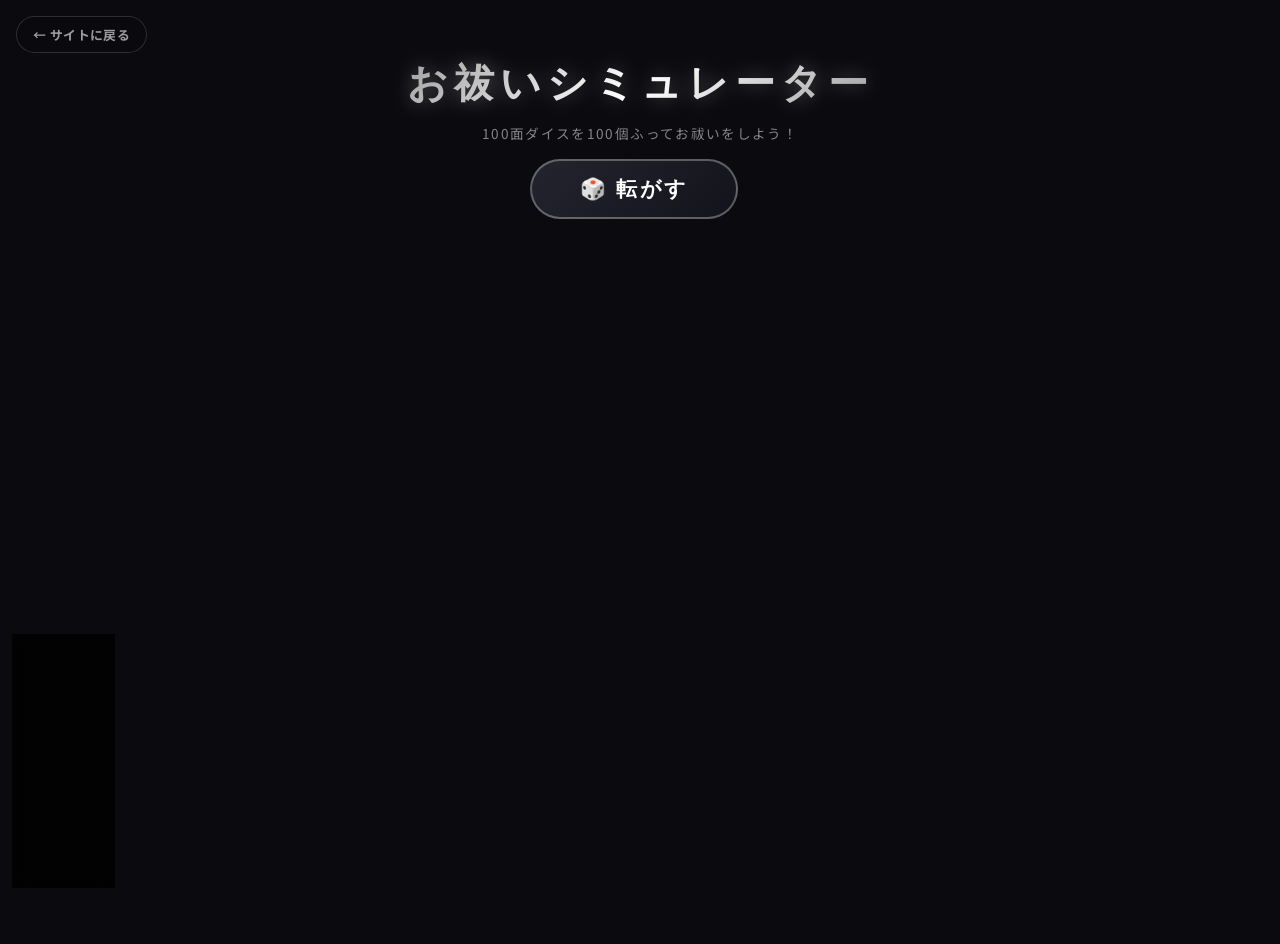
==== commit 41f4a52f: "feat: dynamic result layout, safe-area prep, docs update for handoff" ====
--- a/games/oharai/index.html
+++ b/games/oharai/index.html
@@ -3,7 +3,7 @@
 
 <head>
   <meta charset="UTF-8">
-  <meta name="viewport" content="width=device-width, initial-scale=1.0">
+  <meta name="viewport" content="width=device-width, initial-scale=1.0, viewport-fit=cover">
   <title>お祓いシミュレーター</title>
   <meta name="description" content="3D物理演出で100面ダイスを100個転がすシミュレーター">
   <link rel="stylesheet" href="style.css">
--- a/games/oharai/style.css
+++ b/games/oharai/style.css
@@ -24,8 +24,8 @@
 /* --- Back to Site Button --- */
 #back-to-site {
   position: fixed;
-  top: 16px;
-  left: 16px;
+  top: max(16px, calc(env(safe-area-inset-top, 0px) + 4px));
+  left: max(16px, calc(env(safe-area-inset-left, 0px) + 16px));
   z-index: 500;
   font-family: 'Noto Sans JP', sans-serif;
   font-size: 0.8rem;
@@ -72,7 +72,8 @@
   display: flex;
   flex-direction: column;
   align-items: center;
-  padding: 20px;
+  /* safe-area-inset-top: ノッチ/ステータスバーの高さ分下にずらす */
+  padding: max(20px, calc(env(safe-area-inset-top, 0px) + 56px)) 20px 20px;
   z-index: 10;
 }
 
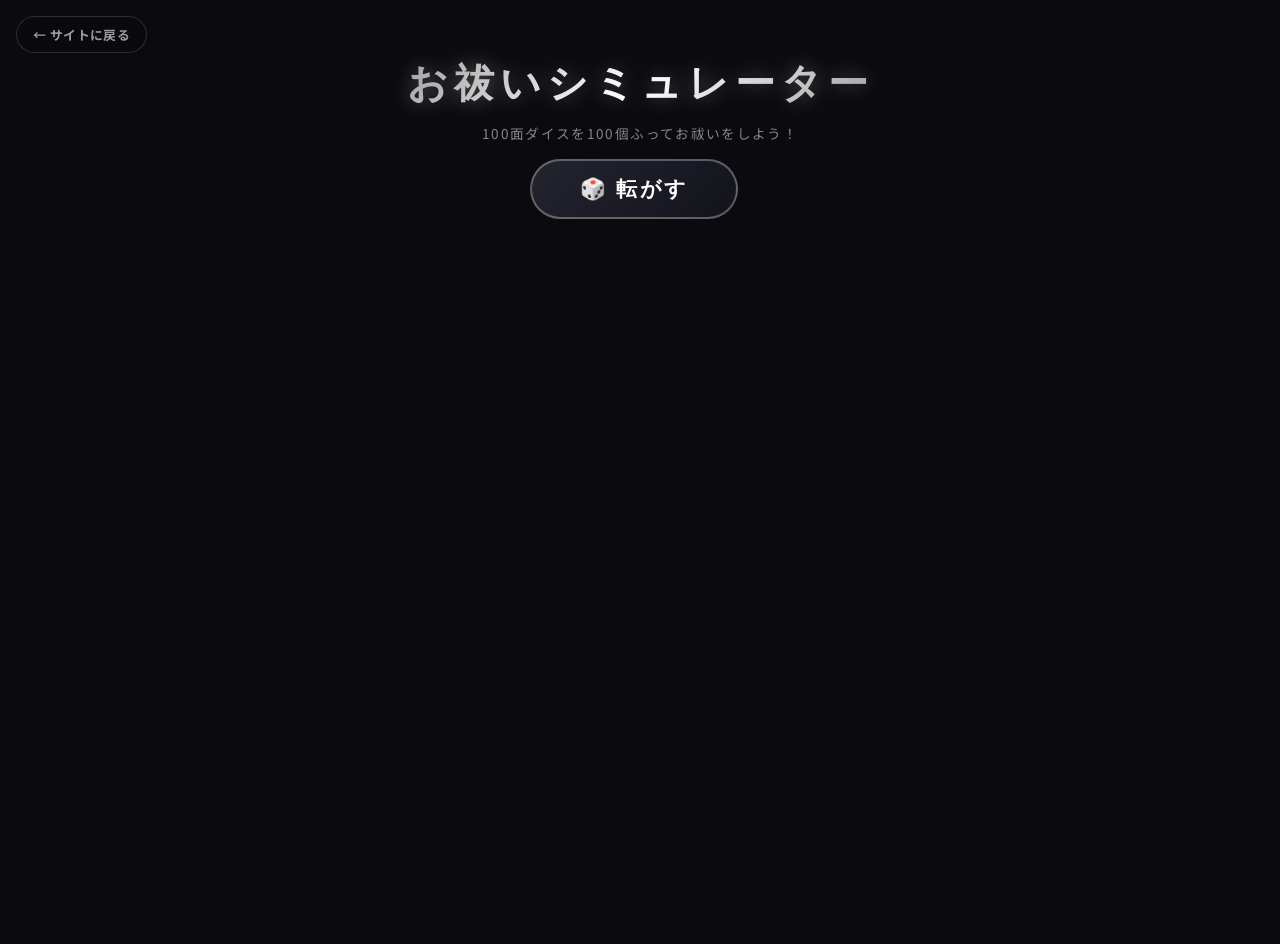
==== commit 99559dbe: "fix: safe-area mobile override, restore debug query mode" ====
--- a/games/oharai/index.html
+++ b/games/oharai/index.html
@@ -37,8 +37,8 @@
       <div id="results-grid"></div>
     </div>
 
-    <!-- Debug Panel (常時表示 - feature/debug-result-check ブランチ専用) -->
-    <div id="debug-panel">
+    <!-- Debug Panel (?debug=1 で表示) -->
+    <div id="debug-panel" style="display:none">
       <div id="debug-title">DEBUG</div>
       <button class="debug-btn" id="debug-normal">通常</button>
       <button class="debug-btn" id="debug-crit">クリ多め</button>
--- a/games/oharai/style.css
+++ b/games/oharai/style.css
@@ -363,7 +363,7 @@
 /* --- スマホ縦画面 (600px以下) --- */
 @media (max-width: 600px) {
   #overlay {
-    padding: 12px 12px 0;
+    padding: max(12px, calc(env(safe-area-inset-top, 0px) + 12px)) 12px 0;
   }
 
   #title {
@@ -487,7 +487,7 @@
 
   /* 戻るボタン */
   #back-to-site {
-    top: 10px;
+    top: max(10px, calc(env(safe-area-inset-top, 0px) + 4px));
     left: 10px;
     font-size: 0.72rem;
     padding: 6px 12px;
@@ -497,7 +497,7 @@
 /* --- スマホ極小 (480px以下) --- */
 @media (max-width: 480px) {
   #overlay {
-    padding: 8px 8px 0;
+    padding: max(8px, calc(env(safe-area-inset-top, 0px) + 8px)) 8px 0;
   }
 
   #title {
@@ -596,7 +596,7 @@
 
   /* 戻るボタン */
   #back-to-site {
-    top: 8px;
+    top: max(8px, calc(env(safe-area-inset-top, 0px) + 4px));
     left: 8px;
     font-size: 0.65rem;
     padding: 5px 10px;
